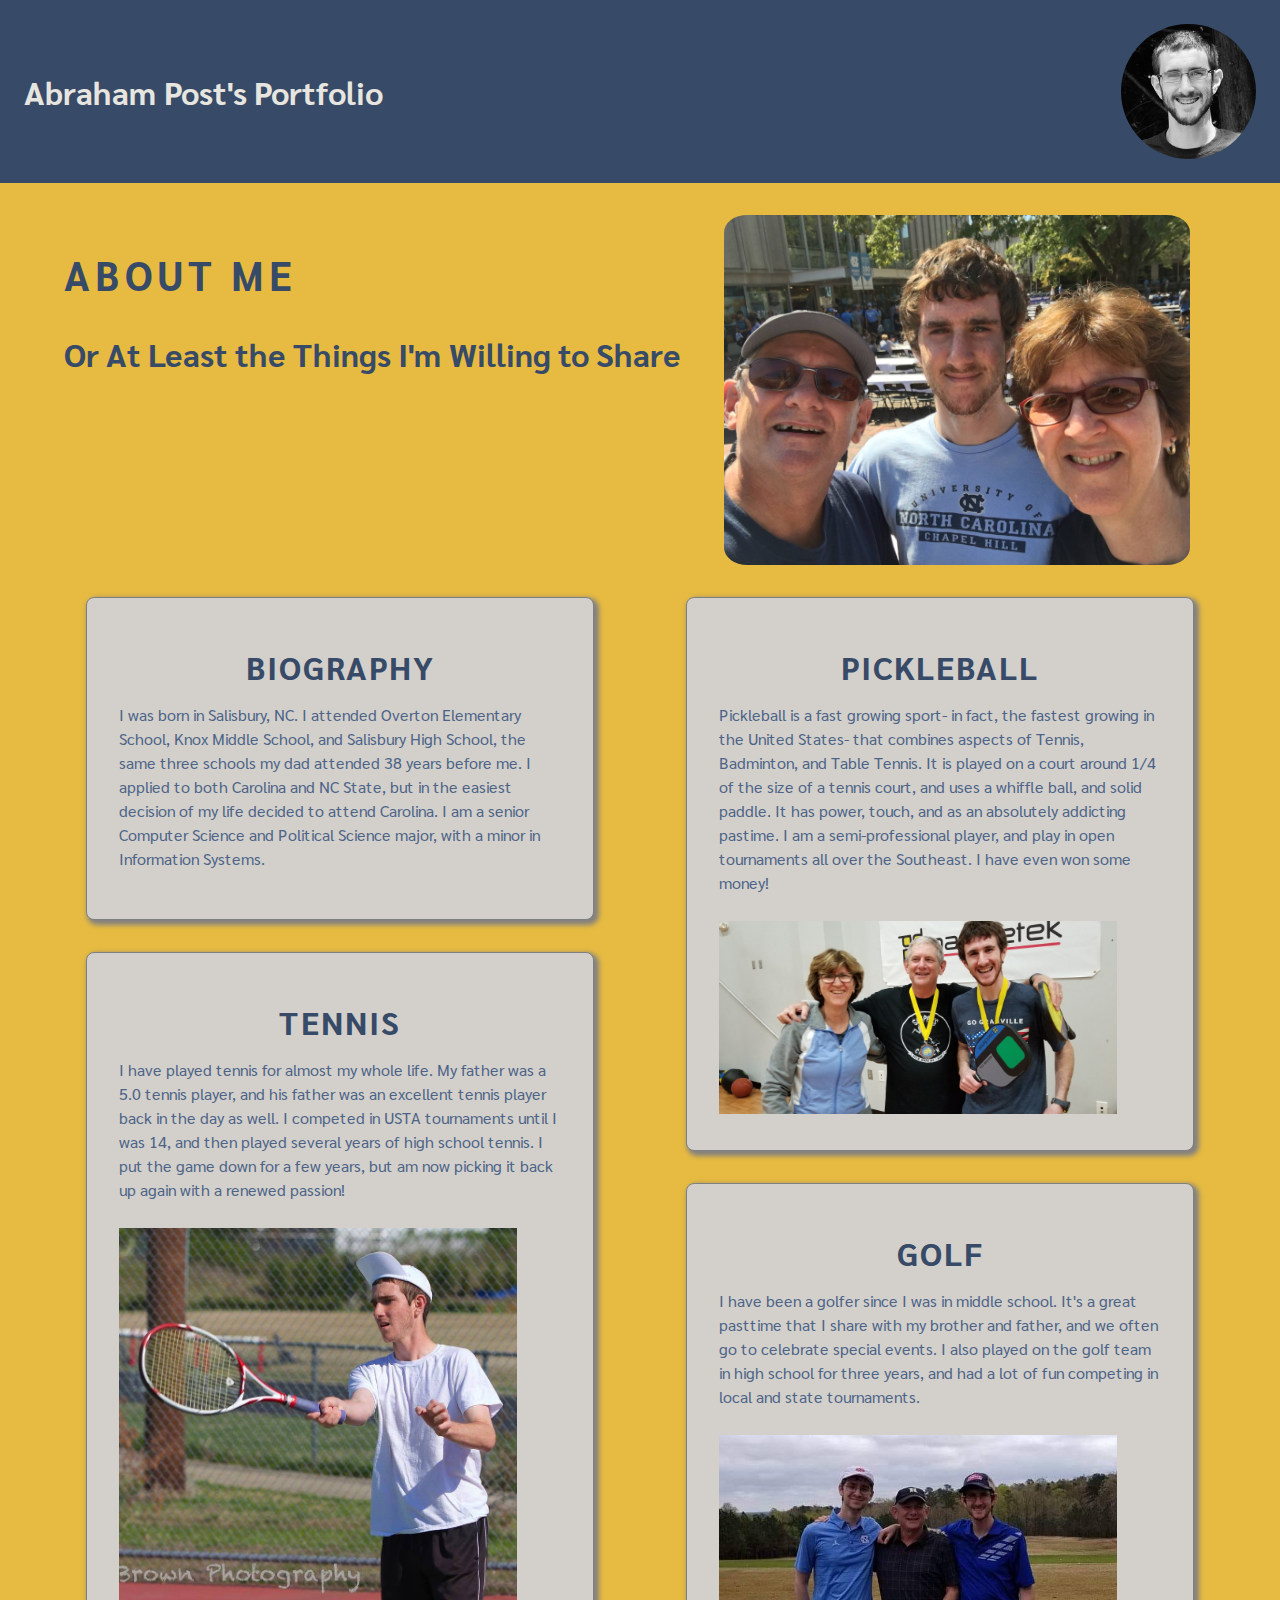
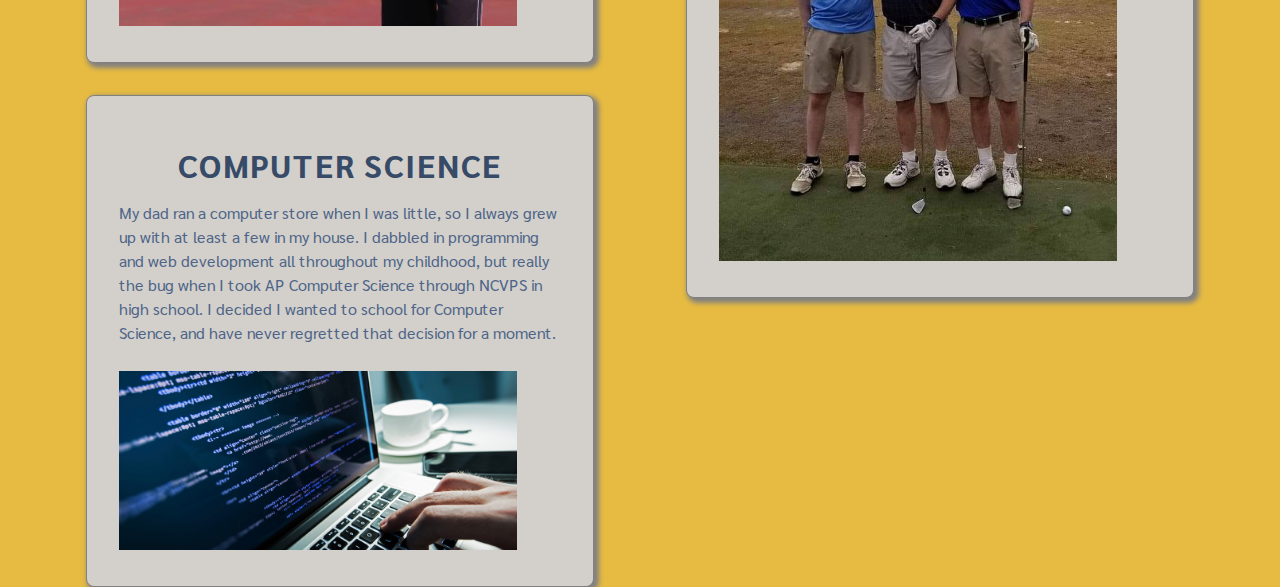
==== about.html @ 04026722 "A2 submission" ====
<!DOCTYPE html>
<html lang="en">

<head>
    <meta charset="UTF-8">
    <meta name="viewport" content="width=device-width, initial-scale=1.0">
    <meta http-equiv="X-UA-Compatible" content="ie=edge">
    <title>Abraham's Portfolio</title>
    <link href="https://fonts.googleapis.com/css?family=Sarabun:500,700" rel="stylesheet">
    <link rel="stylesheet" href="main.css" />
    <link rel="stylesheet" href="https://use.fontawesome.com/releases/v5.7.0/css/all.css" integrity="sha384-lZN37f5QGtY3VHgisS14W3ExzMWZxybE1SJSEsQp9S+oqd12jhcu+A56Ebc1zFSJ"
        crossorigin="anonymous">
</head>

<body>
    <header>
        <h1 class="title">Abraham Post's Portfolio</h1>
        <img class="pic" src="static/abe.jpg" alt="A picture of my face">
    </header>
    <div id="container">
        <div id="jumbotron">
            <picture>
                <source media="(min-width: 55em)" srcset="static/Family.jpg">
                <source media="(min-width: 37.5em)" srcset="static/TeenagerAbe.jpg">
                <img src="static/ToddlerAbe.jpg" id="grow-up" alt="A picture of me as a toddler, teenager, and UNC student depending on screen size.">
            </picture>
            <div class="titles">
                <h2 class="main heading">About Me</h2>
                <h3 class="main subheading">Or At Least the Things I'm Willing to Share</h3>
            </div>
        </div>
        <div class="life-pieces">
            <div class="life-piece">
                <h3 class="heading">Biography</h3>
                <p>
                    I was born in Salisbury, NC. I attended Overton Elementary School, Knox Middle School, and
                    Salisbury High School, the same three schools my dad attended 38 years before me. I applied
                    to both Carolina and
                    NC State, but in the easiest decision of my life decided to attend Carolina. I am a senior
                    Computer Science and
                    Political Science major, with a minor in Information Systems.
                </p>
            </div>
            <div class="life-piece">
                <h3 class="heading">Tennis</h3>
                <p>
                    I have played tennis for almost my whole life. My father was a 5.0 tennis player,
                    and his father was an excellent tennis player back in the day as well. I competed
                    in USTA tournaments until I was 14, and then played several years of high school tennis.
                    I put the game down for a few years, but am now picking it back up again with a renewed passion!
                </p>
                <img src="static/tennis.jpg" alt="A picture of me playing in a charity tennis tournament in high shool.">
            </div>
            <div class="life-piece">
                <h3 class="heading">Computer Science</h3>
                <p>My dad ran a computer store when I was little, so I always grew up with at least a few in my
                    house. I dabbled in programming and web development all throughout my childhood, but really
                    the bug when I took AP Computer Science through NCVPS in high school. I decided I wanted to
                    school for Computer Science, and have never regretted that decision for a moment.
                </p>
                <img src="static/computer-science.jpg" alt="A picture of a computer with code typed on it.">
            </div>
            <div class="life-piece">
                <h3 class="heading">Pickleball</h3>
                <p>Pickleball is a fast growing sport- in fact, the fastest growing in the United States- that
                    combines aspects of Tennis, Badminton, and Table Tennis. It is played on a court around 1/4
                    of the size of a tennis court, and uses a whiffle ball, and solid paddle. It has power, touch,
                    and as an absolutely addicting pastime. I am a semi-professional player, and play in open
                    tournaments
                    all over the Southeast. I have even won some money!
                </p>
                <img src="static/pickleball.jpg" alt="A picture of a me on the medal stand after a tournament with my dad.">
            </div>
            <div class="life-piece">
                <h3 class="heading">Golf</h3>
                <p>I have been a golfer since I was in middle school. It's a great
                    pasttime that I share with my brother and father, and we often go
                    to celebrate special events. I also played on the golf team in high
                    school for three years, and had a lot of fun competing in local and
                    state tournaments.
                </p>
                <img src="static/golf.jpg" alt="A picture of a me playing golf with my dad and brother.">
            </div>
        </div>
    </div>
</body>

</html>
---- main.css ----
:root {
    /*These allow quick changing of themes */
    --primary: #D3D0CB;
    --secondary: #374A67;
    --tertiary: #44BBA4;
    --bright: #E7BB41;
    --link-color: #44BBA4;
    --light: #E7E5DF;
    --text-color: rgb(77, 100, 136);
    --shadow: #828080;
}

html,
body {
    padding: 0;
    margin: 0;
    background: var(--bright);
    font-family: 'Sarabun', sans-serif;
    color: var(--text-color);
}
#hero {
    display: flex;
    justify-content: center;
    align-items: center;
    height: 70vh;
    width: 100%;
    background-position: center;
    background-repeat: no-repeat;
    background-size: cover;
    position: relative;
    background-image: linear-gradient(rgba(0, 0, 0, 0.5), rgba(0, 0, 0, 0.5)), url('static/hero-small.jpg');
}

#hero-title {
    color: whitesmoke;
    font-size: 2em;
    text-shadow: 0 0 5px #000;    
}

#container {
    width: 90%;
    margin: 0 auto;
    padding: 0;
}

header {
    background: var(--secondary);
    height: 10vh;
    display: flex;
    align-items: center;
    justify-content: space-between;
    padding: 1.5em;
    color: var(--light);
}

header .pic {
    display: none;
    height: 100%;
    width: auto;
    border-radius: 50%;
}

.heading, .subheading {
    color: var(--secondary);
    text-align: center;
}

.heading {
    font-size: 2em;
    letter-spacing: 5px;
    text-transform: uppercase;
}

.main.subheading {
    font-weight: 700;
}

.life-pieces {
    column-count: 1;
    column-fill: balance;
}

.life-piece {
    background: var(--primary);
    margin: 0 auto;
    border: 1px solid grey;
    border-radius: .5em;
    padding: 1em;
    margin-bottom: 2em;
    width: 80%;
    -webkit-column-break-inside: avoid; /* Chrome, Safari, Opera */
              page-break-inside: avoid; /* Firefox */
                   break-inside: avoid; /* IE 10+ */
    -moz-box-shadow:    3px 3px 5px 2px var(--shadow);
    -webkit-box-shadow: 3px 3px 5px 2px var(--shadow);
    box-shadow:         3px 3px 5px 2px var(--shadow);
}

.life-piece p {
    font-size: 1.25em;
}

.life-piece img {
    width: 90%;
    height: auto;
}

#jumbotron {
    margin: 2em 0;
    width: 100%;
    display: flex;
    flex-direction: column;
}

#grow-up {
    flex: 1;
    width: 40%;
    height: auto;
    border-radius: 5%;
    margin: auto;
    display: block;
}

.titles {
    flex: 1;
}

.links {
    display: flex;
    flex-direction: column;
    align-items: center;
    justify-content: space-evenly;
}

.links .link {
    box-sizing: border-box; 
    padding: 1em;
    text-align: center;
    background-color: var(--primary);
    margin: 1em;
    border-radius: 2em;
    width: 90%;
    flex-grow: 2;
    text-decoration: none;
}

#content {
    width: 90%;
    margin: 0 auto;
}

section .title {
    width: 100%;
    display: block;
    text-align: center;
}

section > .title {
    color: whitesmoke;
    text-shadow: 0 0 2px #000;
}

.project-list {
    display: flex;
    flex-direction: column;
    justify-content: space-evenly;
    align-items: stretch;
}

.project-list .project {
    display: grid;
    grid-template-columns: repeat(1, 1fr);
    background-color: var(--primary);
    border-radius: 2em;
    padding: 1.5em;
    margin-bottom: 1.5em;
    grid-template-areas:
    "title"
    "description"
    "image";
}

.project-list .project .title { grid-area: title; }
.project-list .project .description { grid-area: description }
.project-list .project .link { grid-area: link }
.project-list .project img { grid-area: image }

.project-list .project .title {
    margin: .5em;
    height: auto;
    color: var(--link-color);
    text-decoration: none;
    font-size: 1.7em;
    color: var(--text-color);
}

.project-list .project .title:hover {
    color: var(--link-color);
}

.project-list .project img {
    width: 100%;
    height: auto;
    margin-top: 2em;
}

.project-list .project .link {
    display: none;
    margin: auto;
    font-size: 3em;
}

footer {
    background-color: var(--secondary);
    text-align: center;
    padding: 1em;
}

footer p {
    margin: 0;
    padding: 0;
}

@media (min-width: 37.5em) {
    #hero {
        height: 80vh;
        background-image: linear-gradient(rgba(0, 0, 0, 0.5), rgba(0, 0, 0, 0.5)), url('static/hero-medium.jpg');
    }

    header {
        height: 15vh;
    }

    header .pic {
        display: block;
    }

    .links {
        flex-direction: row;
        flex-wrap: wrap;
    }

    .links .link {
        width: 40%;
    }

    .project-list {
        flex-direction: row;
        flex-wrap: wrap;
    }

    .project-list .project {
        max-width: 35%;
    }

    #grow-up {
        width: 35%;
    }

    .main.heading {
        font-size: 2.5em;
    }

    .main.subheading {
        font-size: 2em;
        font-weight: 700;
    }

    .life-pieces {
        column-count: 2;
        -webkit-column-gap: 3em; /* Chrome, Safari, Opera */
        -moz-column-gap: 3em; /* Firefox */
        column-gap: 3em;
    }

    .life-piece {
        padding: 2em;
    }

    .life-piece .heading {
        margin: .5em;
        letter-spacing: 2px;
    }
    
    .life-piece p {
        font-size: 1.15em;
        line-height: 1.2em;
    }

    .life-piece img {
        margin-top: 10px;
    }

}

@media (min-width: 55em) {
    #hero {
        background-image: linear-gradient(rgba(0, 0, 0, 0.5), rgba(0, 0, 0, 0.5)), url('static/hero.jpg');
    }    

    .links .link {
        width: 20%;
    }

    .project-list .project {
        flex: 1 0 auto;
        grid-template-columns: repeat(2, 1fr);
        grid-template-rows: auto;
        margin-bottom: 1.5em;
        grid-template-areas:
        "link title"
        "link description"
        "image image";
    }

    .project-list .project .link {
        display: block;
    }

    #jumbotron {
        flex-direction: row-reverse;
    }

    #jumbotron > * {
        width: 45%;
    }

    .titles .heading, .titles .subheading {
        text-align: left;
    }

    #grow-up {
        width: 90%;
    }

    .life-piece p {
        font-size: 1em;
        line-height: 1.5em;
    }
}
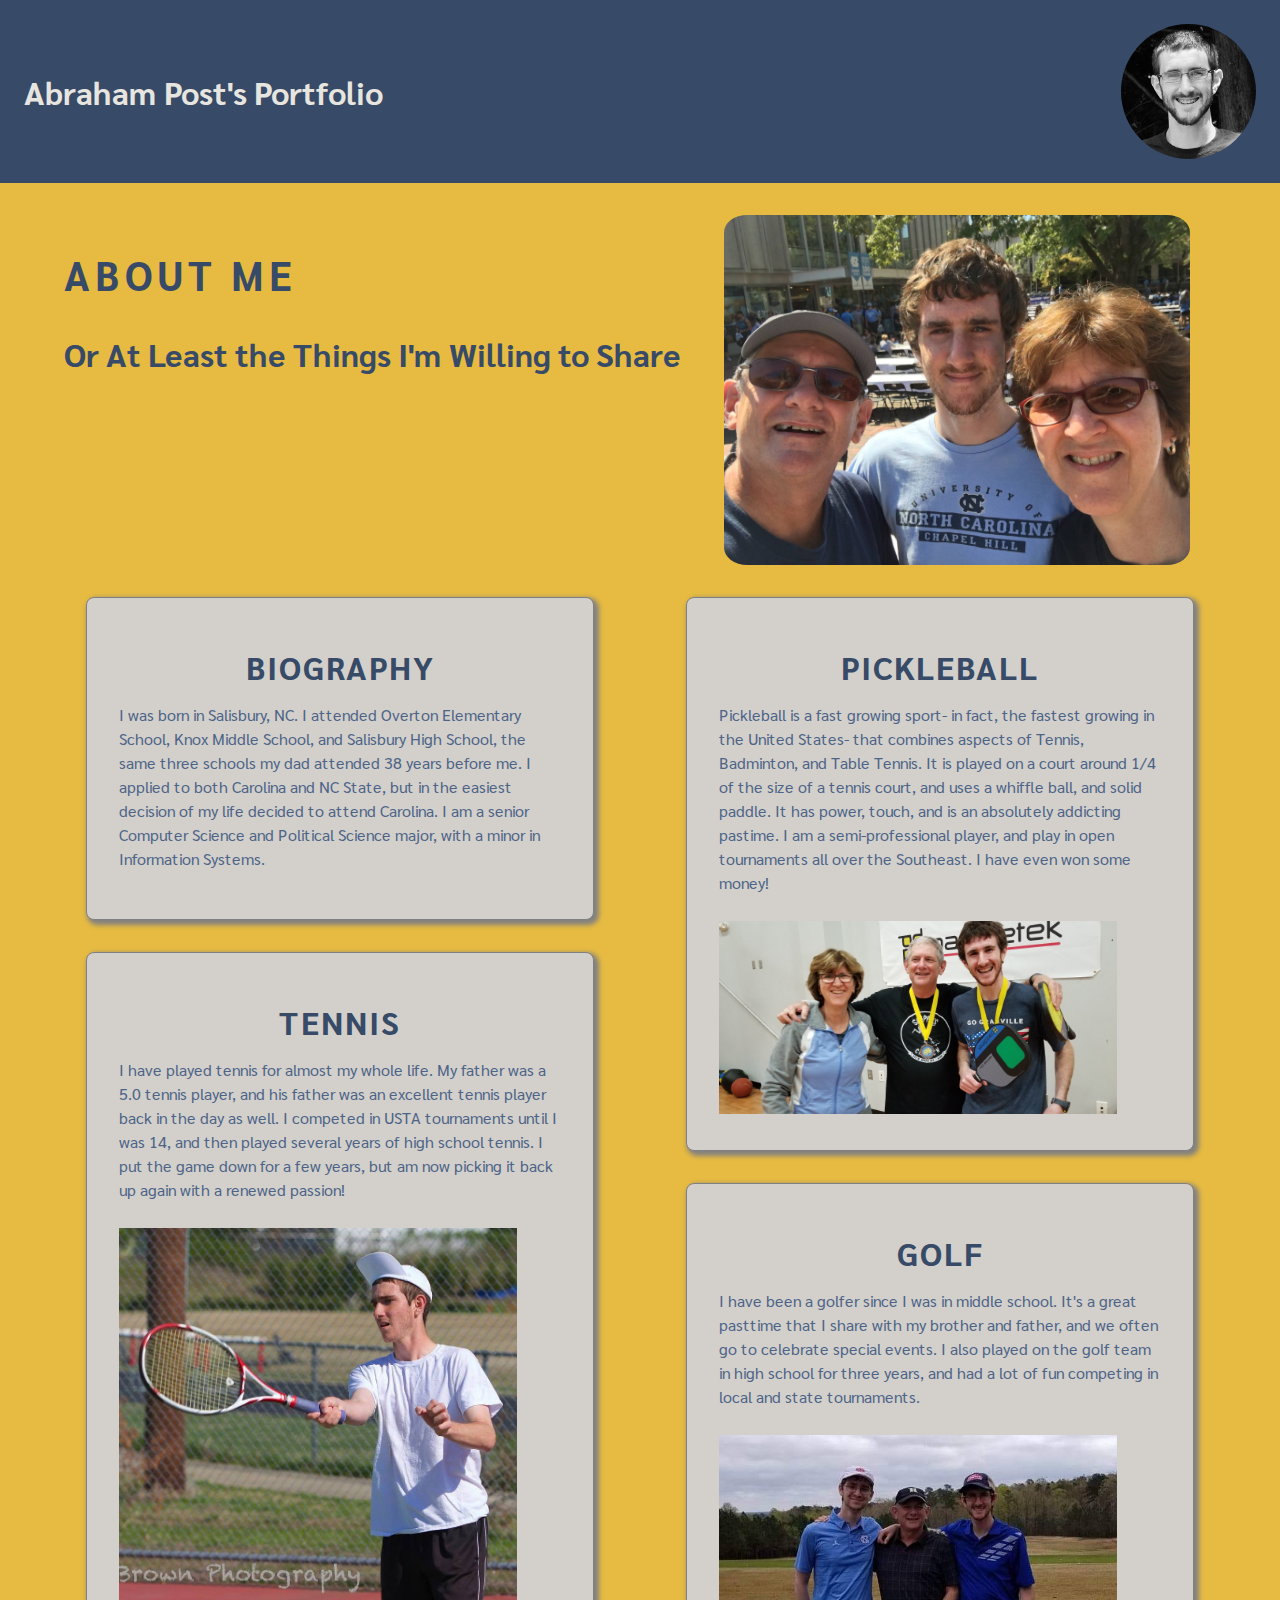
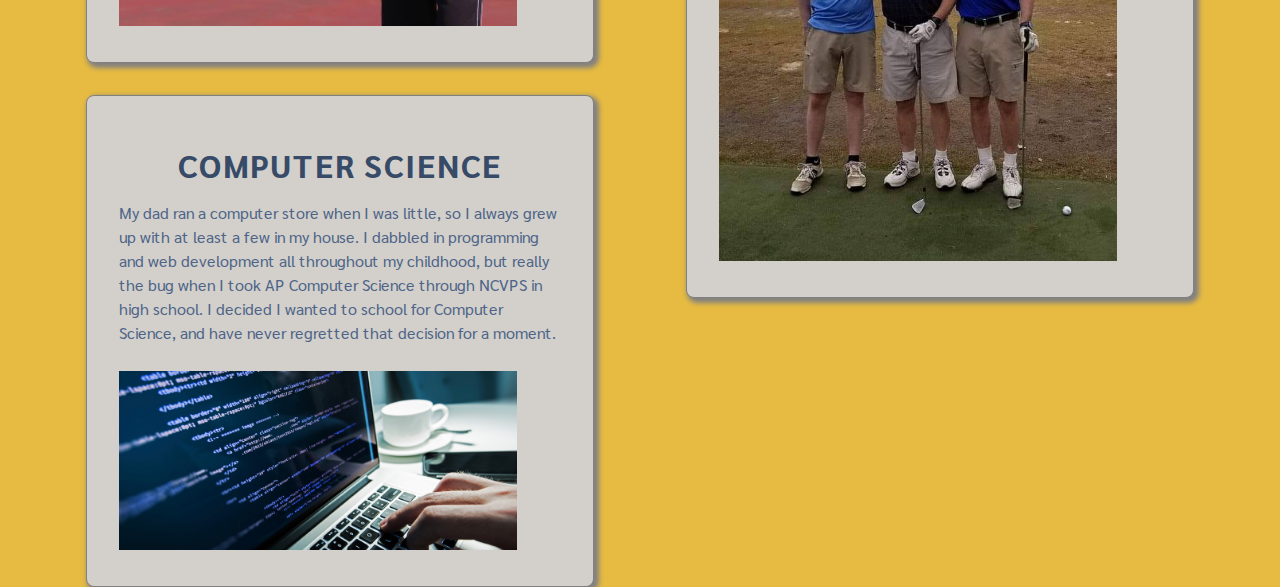
==== commit 9d16cade: "Fix typo" ====
--- a/about.html
+++ b/about.html
@@ -65,7 +65,7 @@
                 <p>Pickleball is a fast growing sport- in fact, the fastest growing in the United States- that
                     combines aspects of Tennis, Badminton, and Table Tennis. It is played on a court around 1/4
                     of the size of a tennis court, and uses a whiffle ball, and solid paddle. It has power, touch,
-                    and as an absolutely addicting pastime. I am a semi-professional player, and play in open
+                    and is an absolutely addicting pastime. I am a semi-professional player, and play in open
                     tournaments
                     all over the Southeast. I have even won some money!
                 </p>
--- a/main.css
+++ b/main.css
@@ -284,7 +284,7 @@
     
     .life-piece p {
         font-size: 1.15em;
-        line-height: 1.2em;
+        line-height: 1.25em;
     }
 
     .life-piece img {
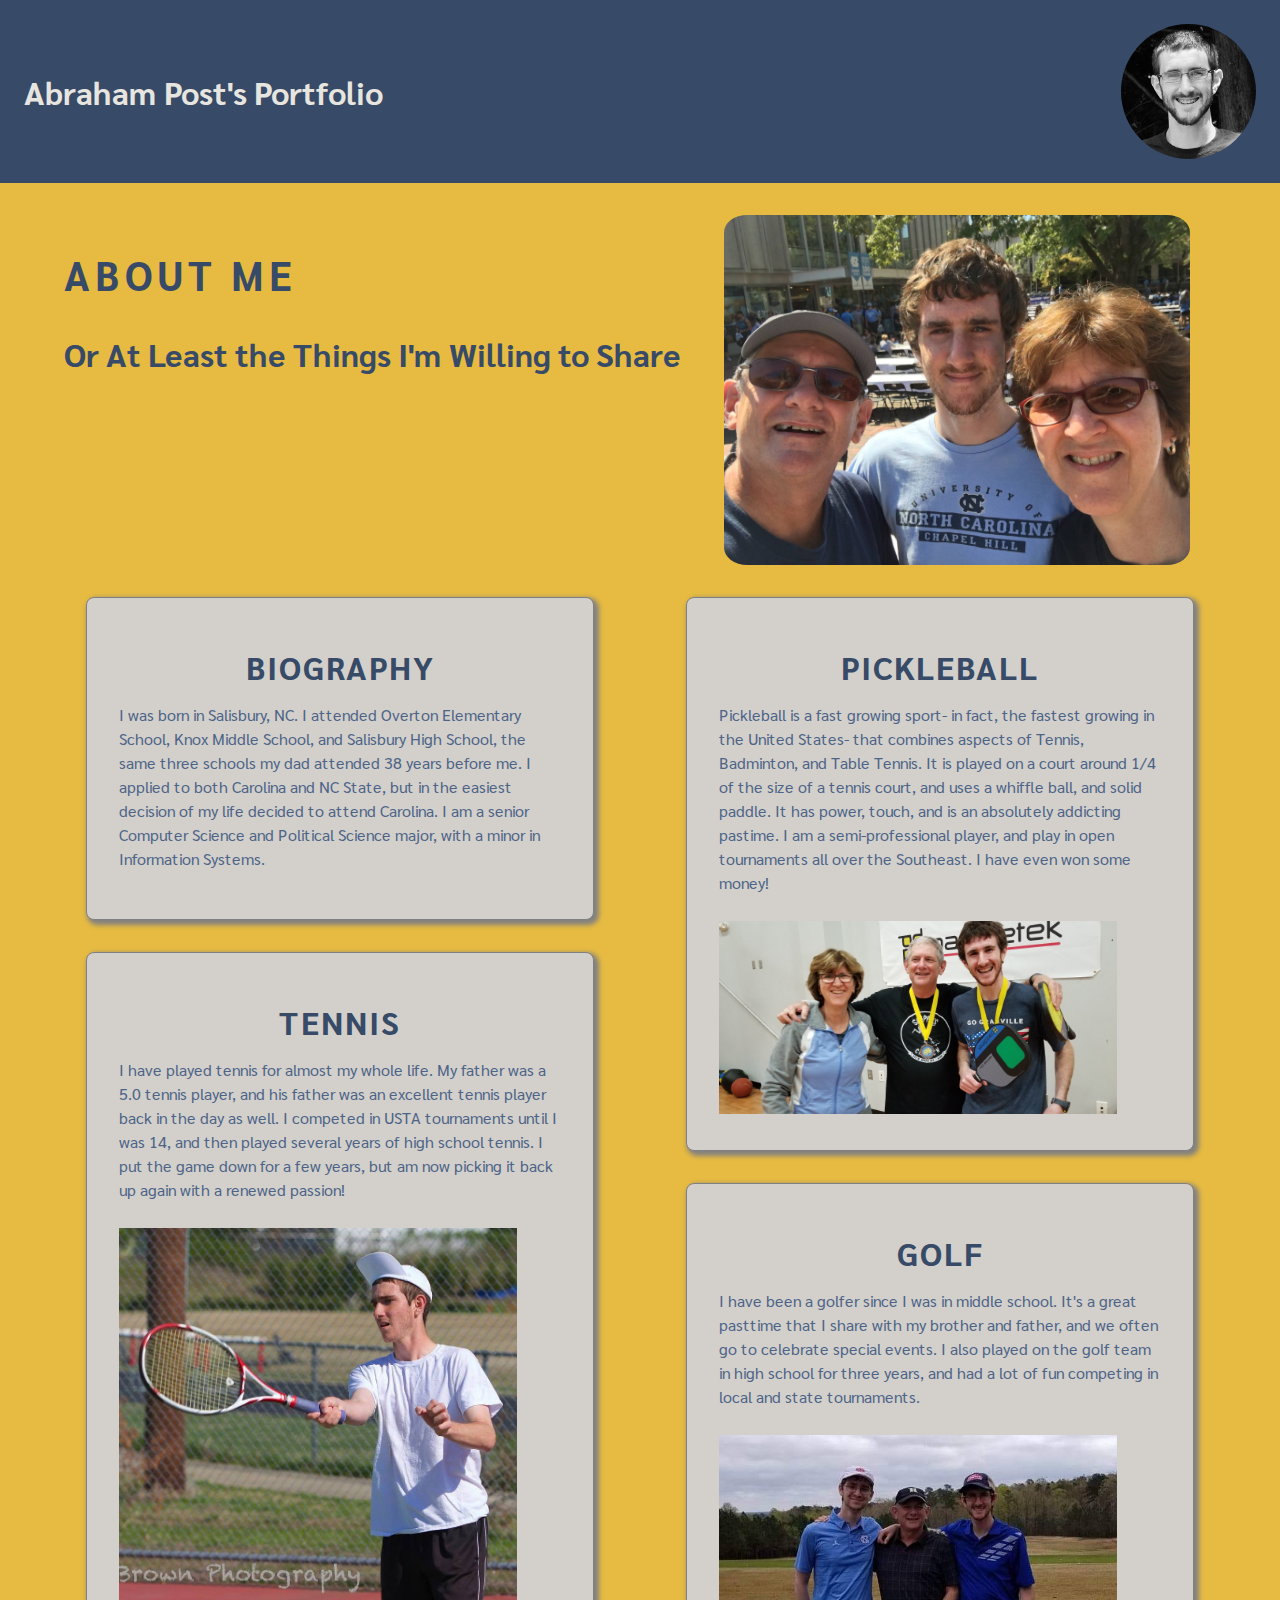
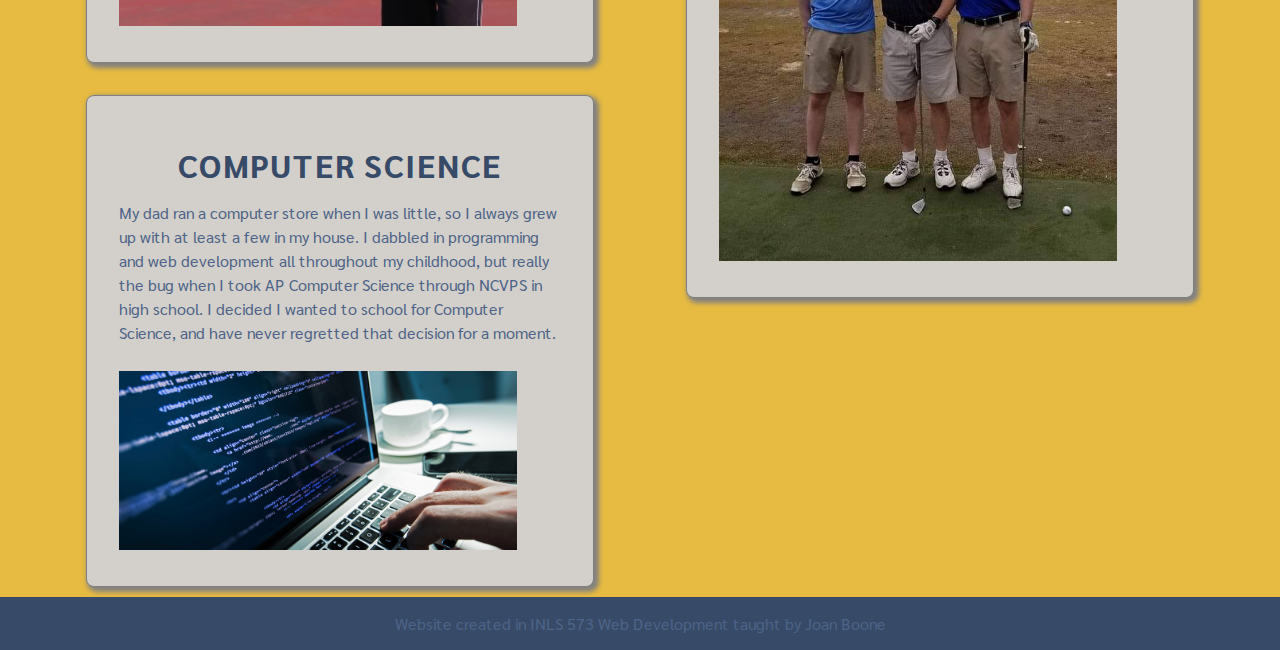
==== commit 2f350a76: "Added footer" ====
--- a/about.html
+++ b/about.html
@@ -83,6 +83,9 @@
             </div>
         </div>
     </div>
+    <footer>
+        <p>Website created in INLS 573 Web Development taught by Joan Boone</p>
+    </footer>
 </body>
 
 </html>--- a/main.css
+++ b/main.css
@@ -41,6 +41,7 @@
     width: 90%;
     margin: 0 auto;
     padding: 0;
+    padding-bottom: 10px;
 }
 
 header {
